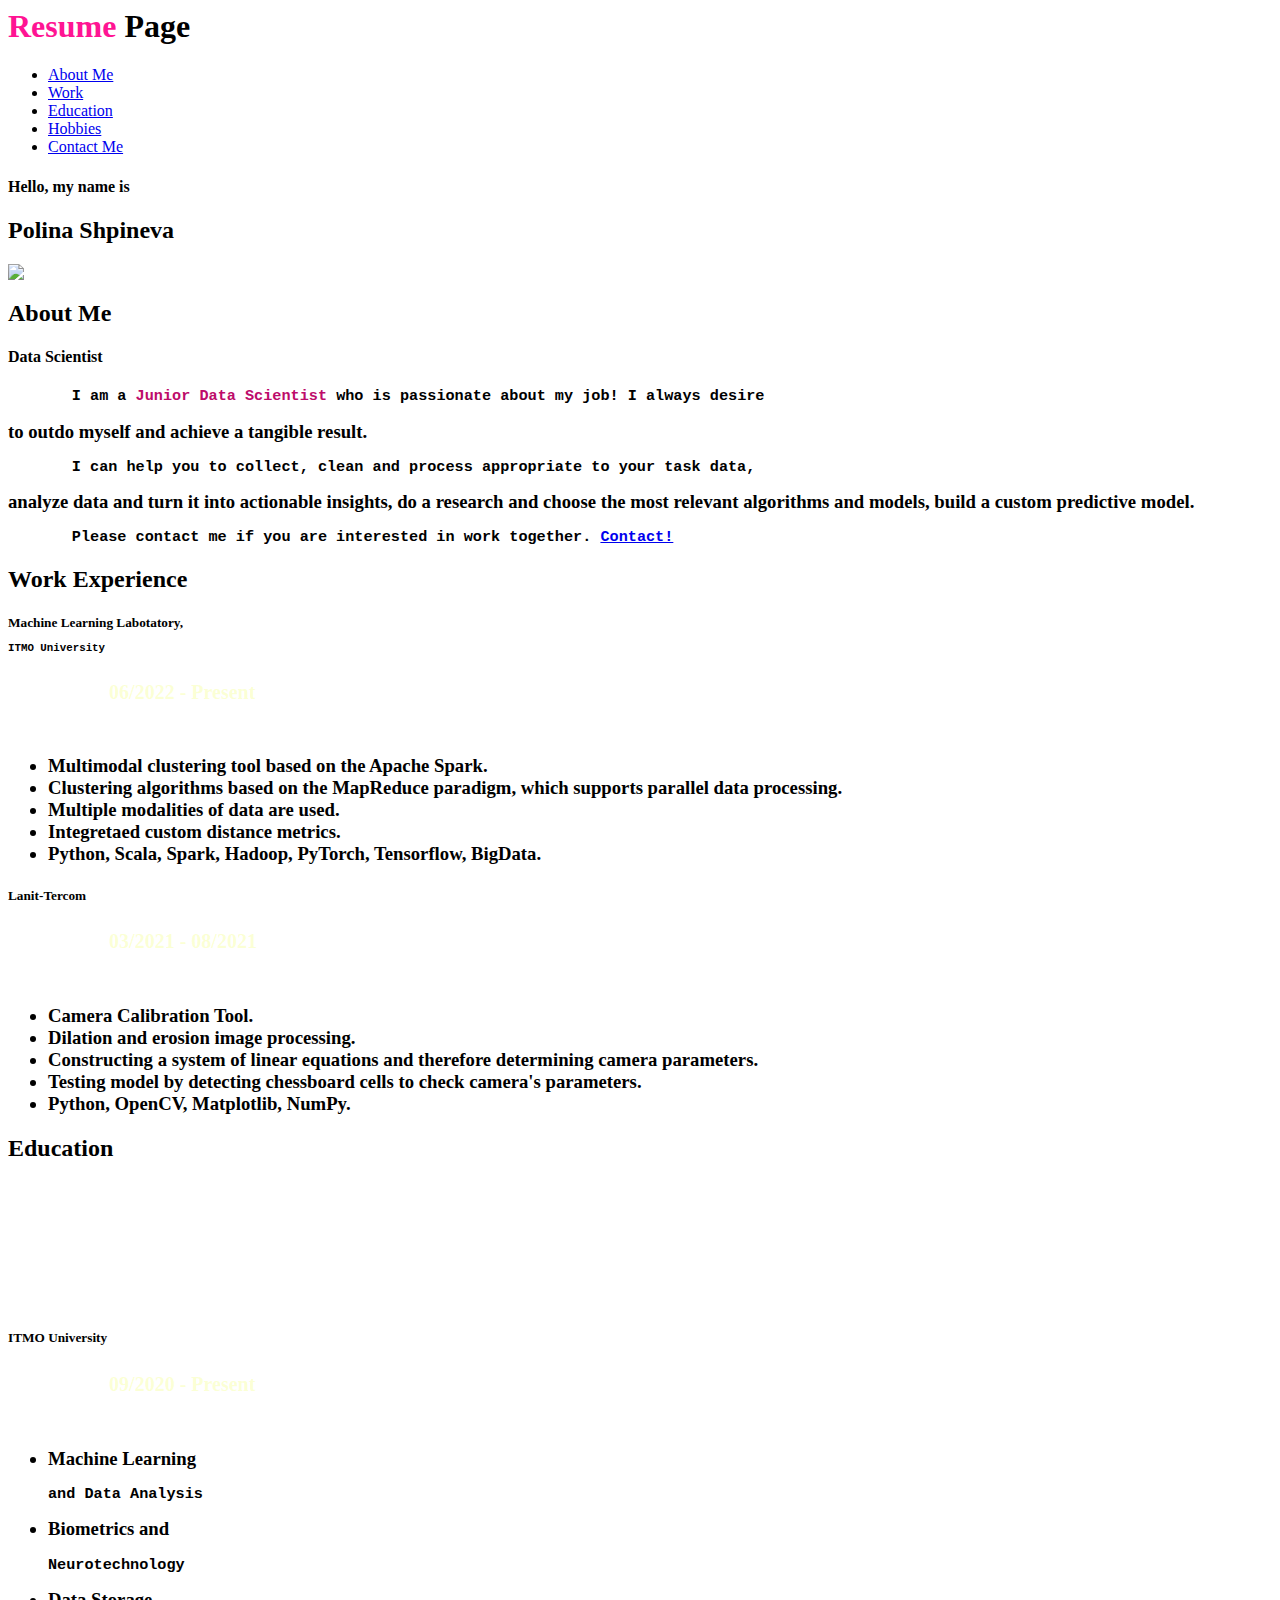
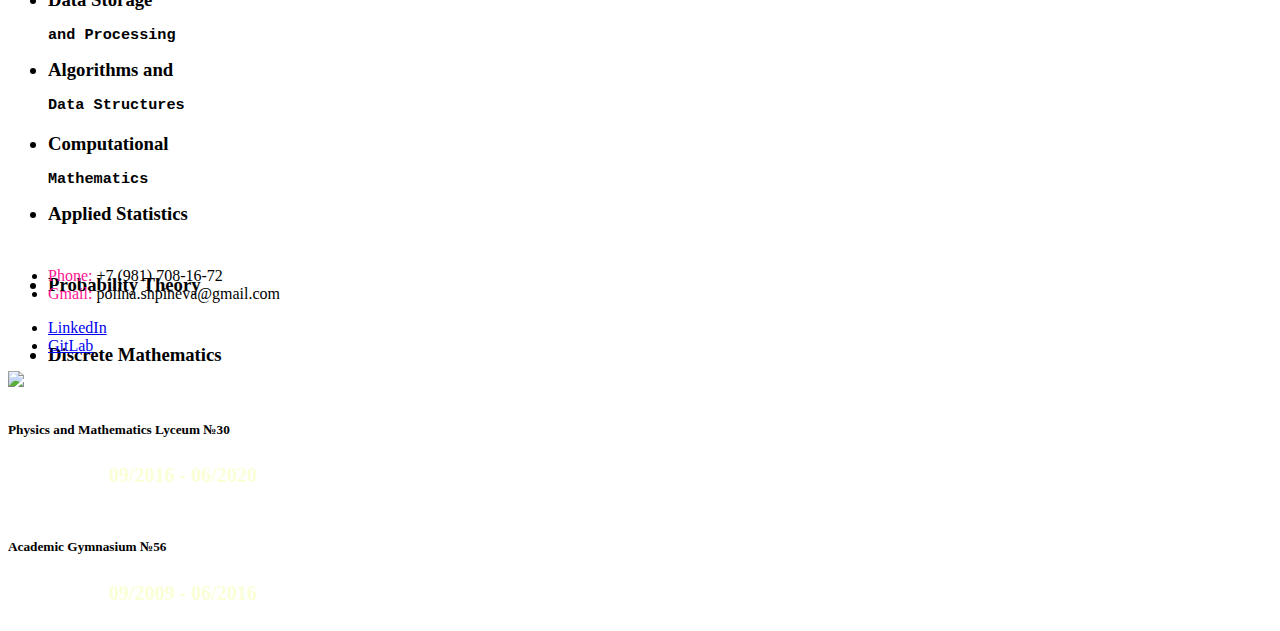
==== index.html @ 0da5f003 "Add files via upload" ====
<html>
    <head>
        <meta charset="UTF-8">
        <title>Webpage</title>
        <link rel="stylesheet" href="../web_page/style/style.css">
        <link rel="stylesheet" href="https://cdnjs.cloudflare.com/ajax/libs/font-awesome/6.2.0/css/all.min.css"
         integrity="sha512-xh6O/CkQoPOWDdYTDqeRdPCVd1SpvCA9XXcUnZS2FmJNp1coAFzvtCN9BmamE+4aHK8yyUHUSCcJHgXloTyT2A==" 
         crossorigin="anonymous" referrerpolicy="no-referrer" />

    </head>
    <body>
        <div class="menu">
            <nav>
                <h1 class="logo"><span style="color: deeppink;">Resume</span> Page</h1>
                <ul>
                    <li><a href="#about">About Me</a></li>
                    <li><a href="#work">Work</a></li>
                    <li><a href="#education">Education</a></li>
                    <li><a href="hobbies.html">Hobbies</a></li>
                    <li><a href="contacts.html">Contact Me</a></li>
                </ul>
            </nav>
            <div class="description">
                <h4>Hello, my name is</h4>
                <h2 class="name">Polina Shpineva</h2>
            </div>
            <div class="boxImg">
                <div class="imgWrap">
                    <img src = '../web_page/imgs/me.JPG'>
                </div>
            </div>
        </div>
        <section class="about" id="about">
            <div class="box">
                <h2 class="aboutMe">About Me</h2>
                <h4 class="ds">Data Scientist</h4>
                    <h3 class="textAbout">
                        <pre>       I am a <span style="color:rgb(189, 11, 106);">Junior Data Scientist</span> who is passionate about my job! I always desire</pre> 
                        to outdo myself and achieve a tangible result.
                        <pre>       I can help you to collect, clean and process appropriate to your task data,</pre>
                        analyze data and turn it into actionable insights,
                        do a research and choose the most relevant algorithms and models, 
                        build a custom predictive model.
                        <pre>       Please contact me if you are interested in work together. <a href="contacts.html" class="cont">Contact!</a></pre>                
                    </h3>
                
            </div>
            <div class="box2" id="work">
                <h2 class="myWorks">Work Experience</h2>
                <div>
                    <h5 class="firstComp">
                        Machine Learning Labotatory,
                        <pre>ITMO University</pre>
                    </h5>
                    <h4 style="color: rgba(237, 255, 34, 0.2); font-size: 20; padding-left: 8%; padding-bottom: 2%">
                        06/2022 - Present
                    </h4>
                    <h3 class="descr">
                        <ul> 
                            <li>Multimodal clustering tool based on the Apache Spark. </li>
                            <li>Clustering algorithms based on the MapReduce paradigm, which supports parallel data processing. </li>
                            <li>Multiple modalities of data are used. </li>
                            <li>Integretaed custom distance metrics. </li>
                            <li>Python, Scala, Spark, Hadoop, PyTorch, Tensorflow, BigData.</li>
                        </ul>
                    </h3>
                    <h5>Lanit-Tercom</h5>
                    <h4 style="color: rgba(237, 255, 34, 0.2); font-size: 20; padding-left: 8%; padding-bottom: 2%">
                        03/2021 - 08/2021
                    </h4>
                    <h3 class="descr">
                        <ul>
                            <li>Camera Calibration Tool.</li>
                            <li>Dilation and erosion image processing. </li>
                            <li>Constructing a system of linear equations and therefore determining camera parameters. </li>
                            <li>Testing model by detecting chessboard cells to check camera's parameters. </li>
                            <li>Python, OpenCV, Matplotlib, NumPy.</li>
                        </ul>
                    </h3>
                </div>  
            </div>
            <div class="box3" id="education">
                <h2 class="education">Education</h2>
                <div style="padding-top: 10%">
                    <h5 class="firstEduc">
                        ITMO University
                    </h5>
                    <h4 style="color: rgba(237, 255, 34, 0.2); font-size: 20; padding-left: 8%; padding-bottom: 2%">
                        09/2020 - Present
                    </h4>
                    <h3 class="descr">
                        <ul>
                            <li>Machine Learning 
                                <pre>and Data Analysis</pre></li>                       
                            <li>Biometrics and 
                                <pre>Neurotechnology</pre></li>                           
                            <li>Data Storage 
                                <pre>and Processing</pre></li>                      
                            <li>Algorithms and 
                                <pre>Data Structures</pre></li>
                        </ul>
                        <ul class = "list">
                            <li>Computational <pre>Mathematics</pre></li>
                            <li>Applied Statistics<pre> </pre></li>
                            <li>Probability Theory<pre> </pre></li>
                            <li>Discrete Mathematics<pre> </pre></li>
                        </ul>
                    </h3>
                    <h5>Physics and Mathematics Lyceum №30</h5>
                    <h4 style="color: rgba(237, 255, 34, 0.2); font-size: 20; padding-left: 8%; padding-bottom: 2%">
                        09/2016 - 06/2020
                    </h4>
                    <h5>Academic Gymnasium №56</h5>
                    <h4 style="color: rgba(237, 255, 34, 0.2); font-size: 20; padding-left: 8%; padding-bottom: 2%; margin-bottom:-30%;">
                        09/2009 - 06/2016
                    </h4>

                </div>
            </div>
            
        </section>
        <section class="contacts">
            <div class="contSpace">
                <nav>
                    <ul>
                        <li><span style="color:deeppink">Phone:</span>  +7 (981) 708-16-72 </li>
                        <li><span style="color:deeppink">Gmail:</span>  polina.shpineva@gmail.com</li>
                    </ul>
                    <ul class="links">
                        <li><a href="https://www.linkedin.com/in/polina-shpineva-795525240/" target="_blank">LinkedIn</a></li>
                        <li><a href="https://gitlab.com/polina.shpineva" target="_blank">GitLab</a></li>
                    </ul>
                </nav>
            </div>
        </section>
        <div class="toTop">
            <a href="#"><img src="../web_page/imgs/Arrow-down.svg"></a>
        </div>
        
    </body>
</html>
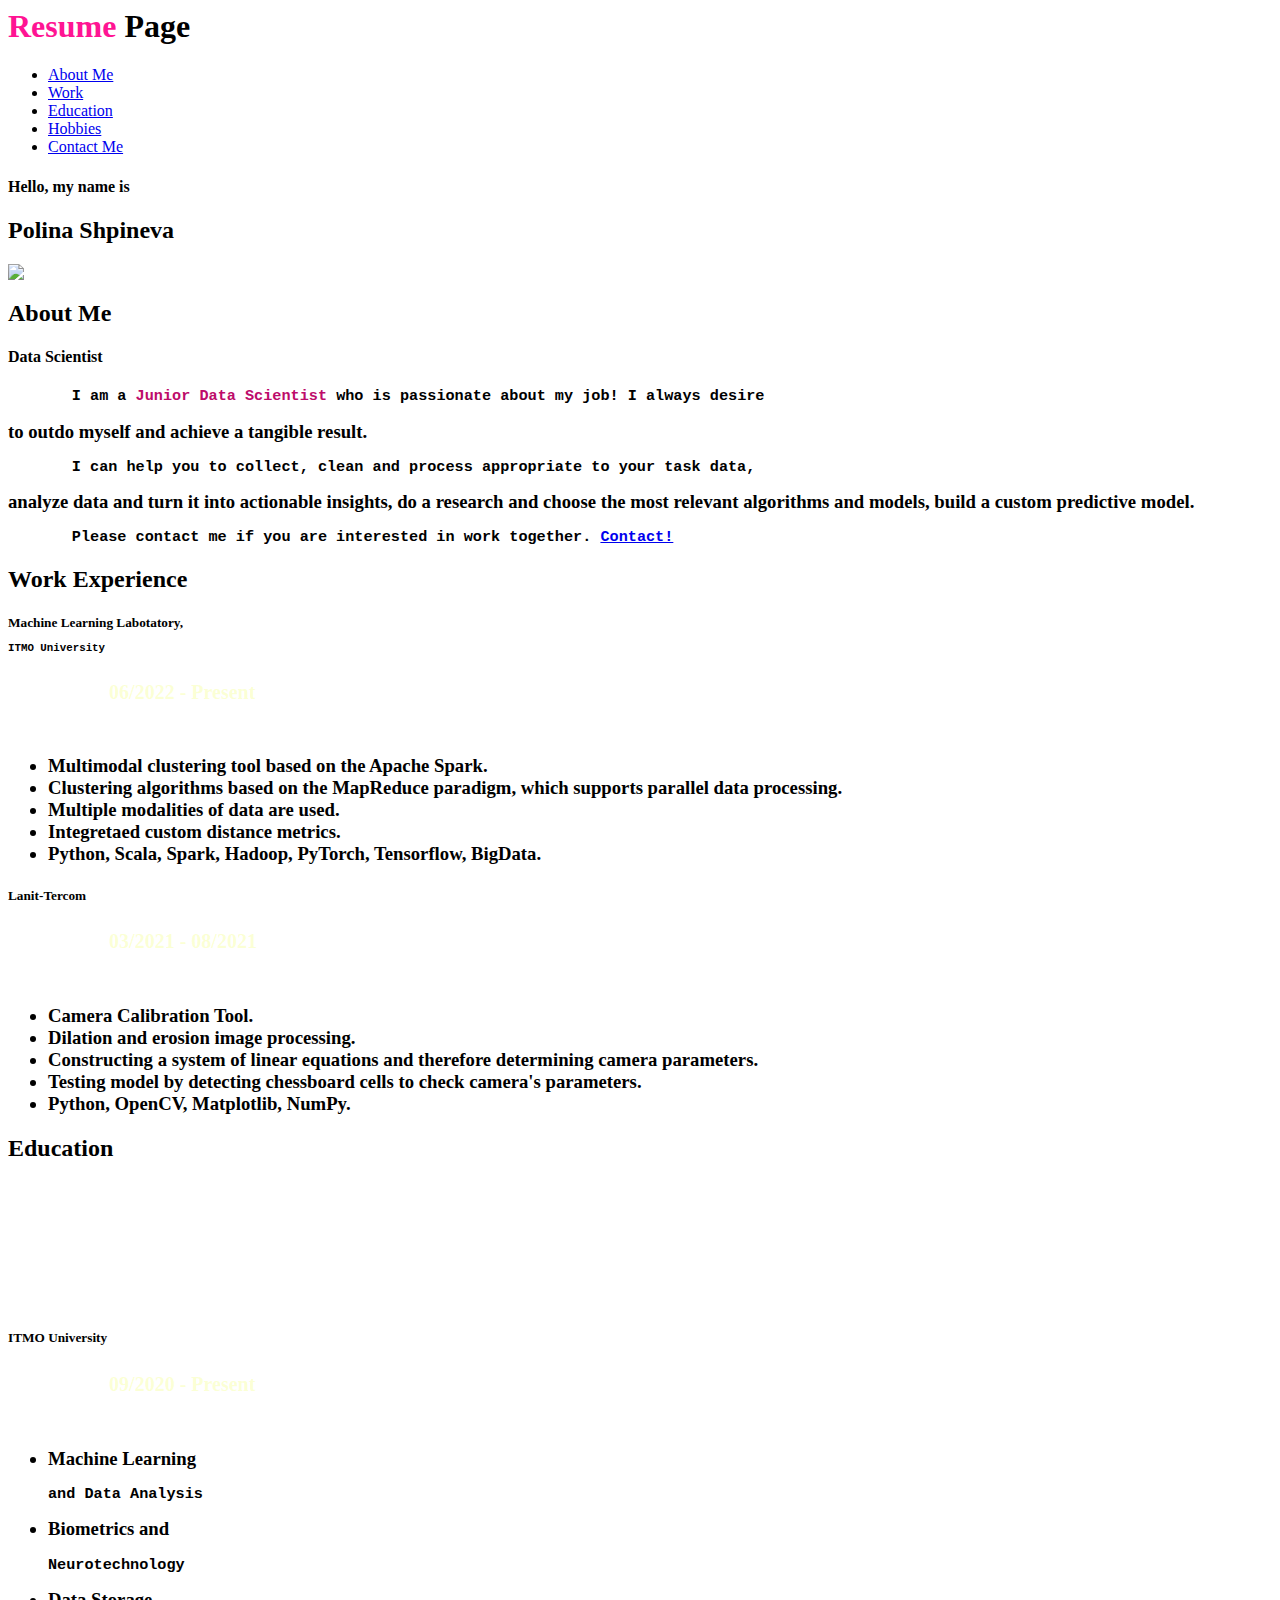
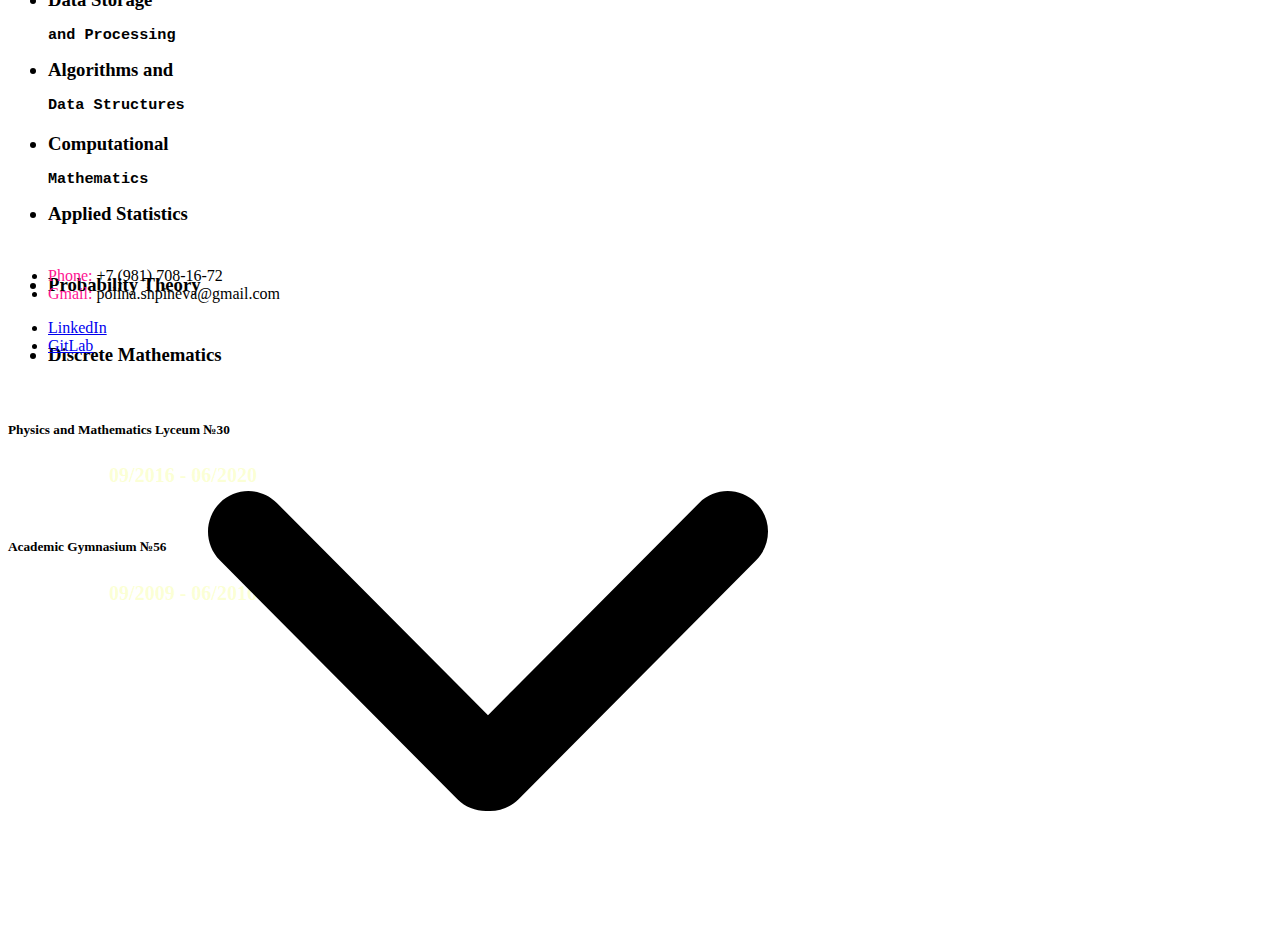
==== commit 4cd87af2: "Update index.html" ====
--- a/index.html
+++ b/index.html
@@ -2,7 +2,7 @@
     <head>
         <meta charset="UTF-8">
         <title>Webpage</title>
-        <link rel="stylesheet" href="../web_page/style/style.css">
+        <link rel="stylesheet" href="../style/style.css">
         <link rel="stylesheet" href="https://cdnjs.cloudflare.com/ajax/libs/font-awesome/6.2.0/css/all.min.css"
          integrity="sha512-xh6O/CkQoPOWDdYTDqeRdPCVd1SpvCA9XXcUnZS2FmJNp1coAFzvtCN9BmamE+4aHK8yyUHUSCcJHgXloTyT2A==" 
          crossorigin="anonymous" referrerpolicy="no-referrer" />
@@ -134,8 +134,8 @@
             </div>
         </section>
         <div class="toTop">
-            <a href="#"><img src="../web_page/imgs/Arrow-down.svg"></a>
+            <a href="#"><img src="../imgs/Arrow-down.svg"></a>
         </div>
         
     </body>
-</html>+</html>
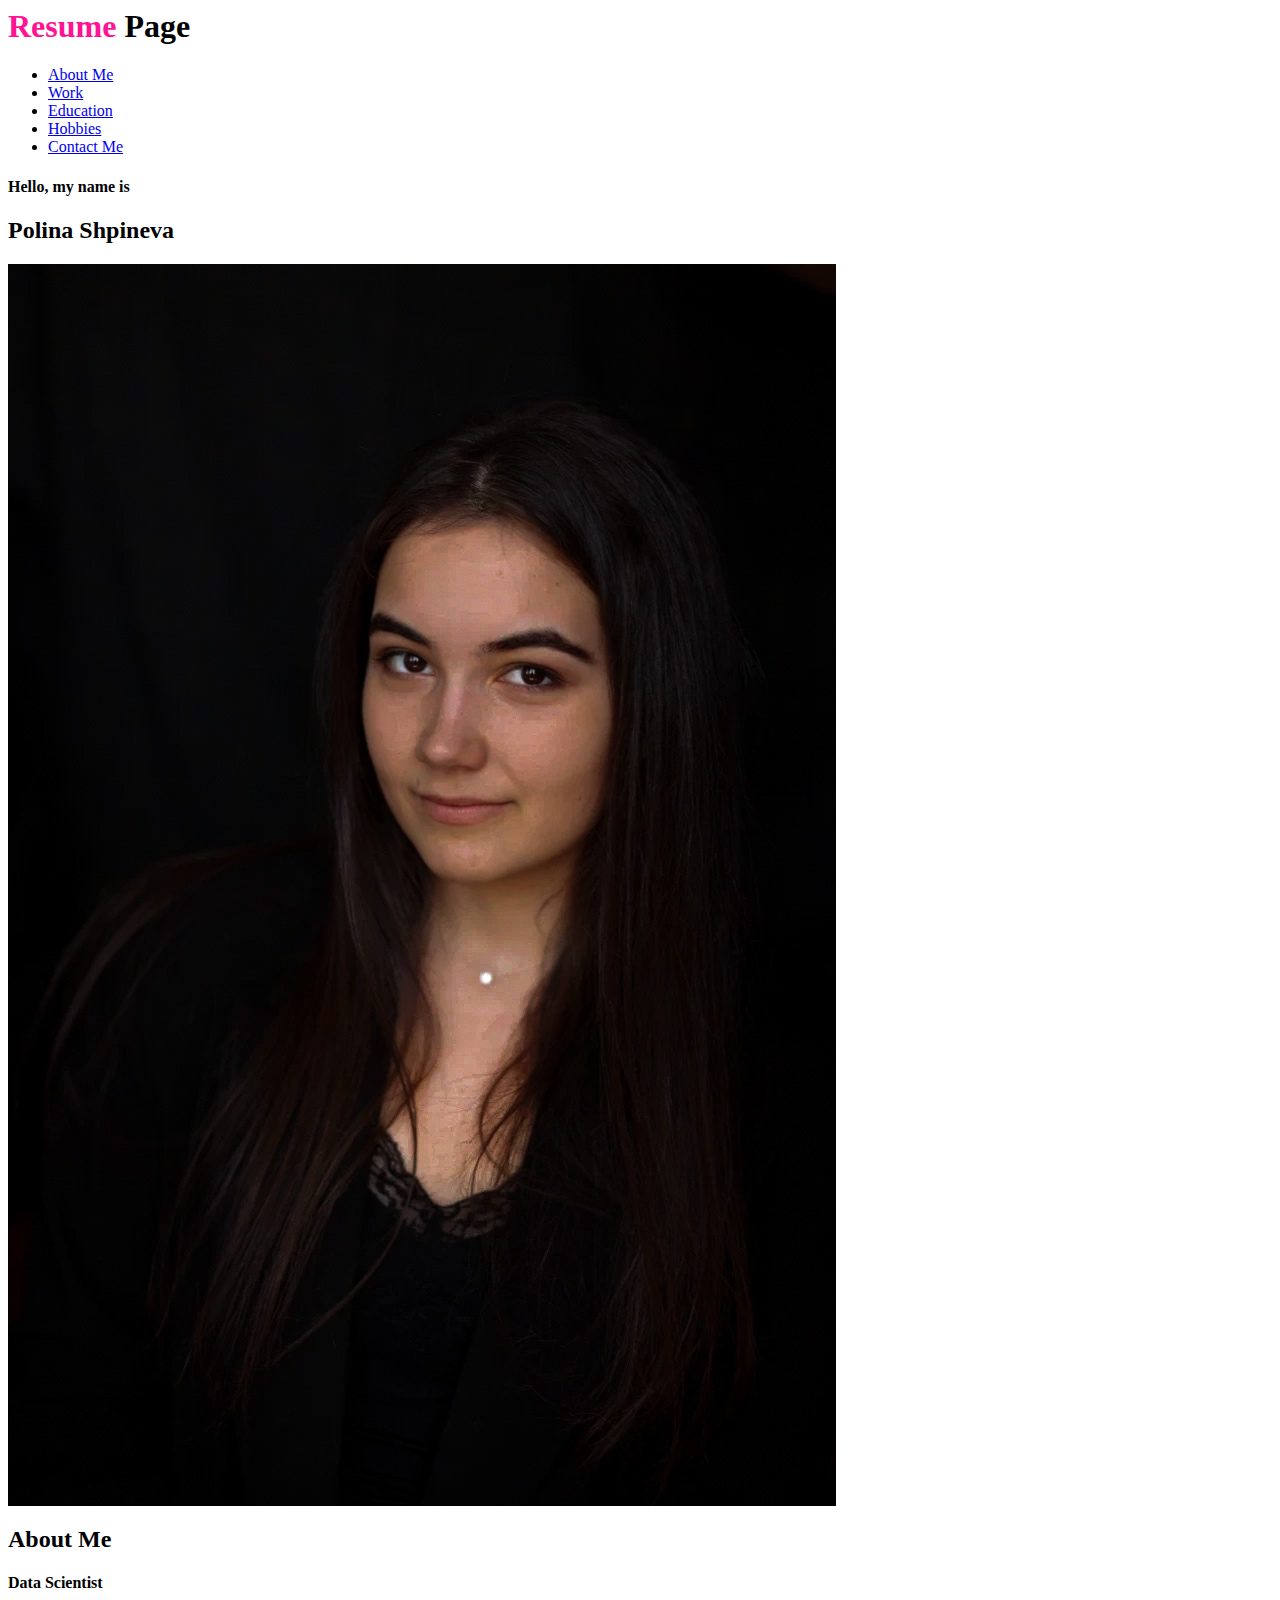
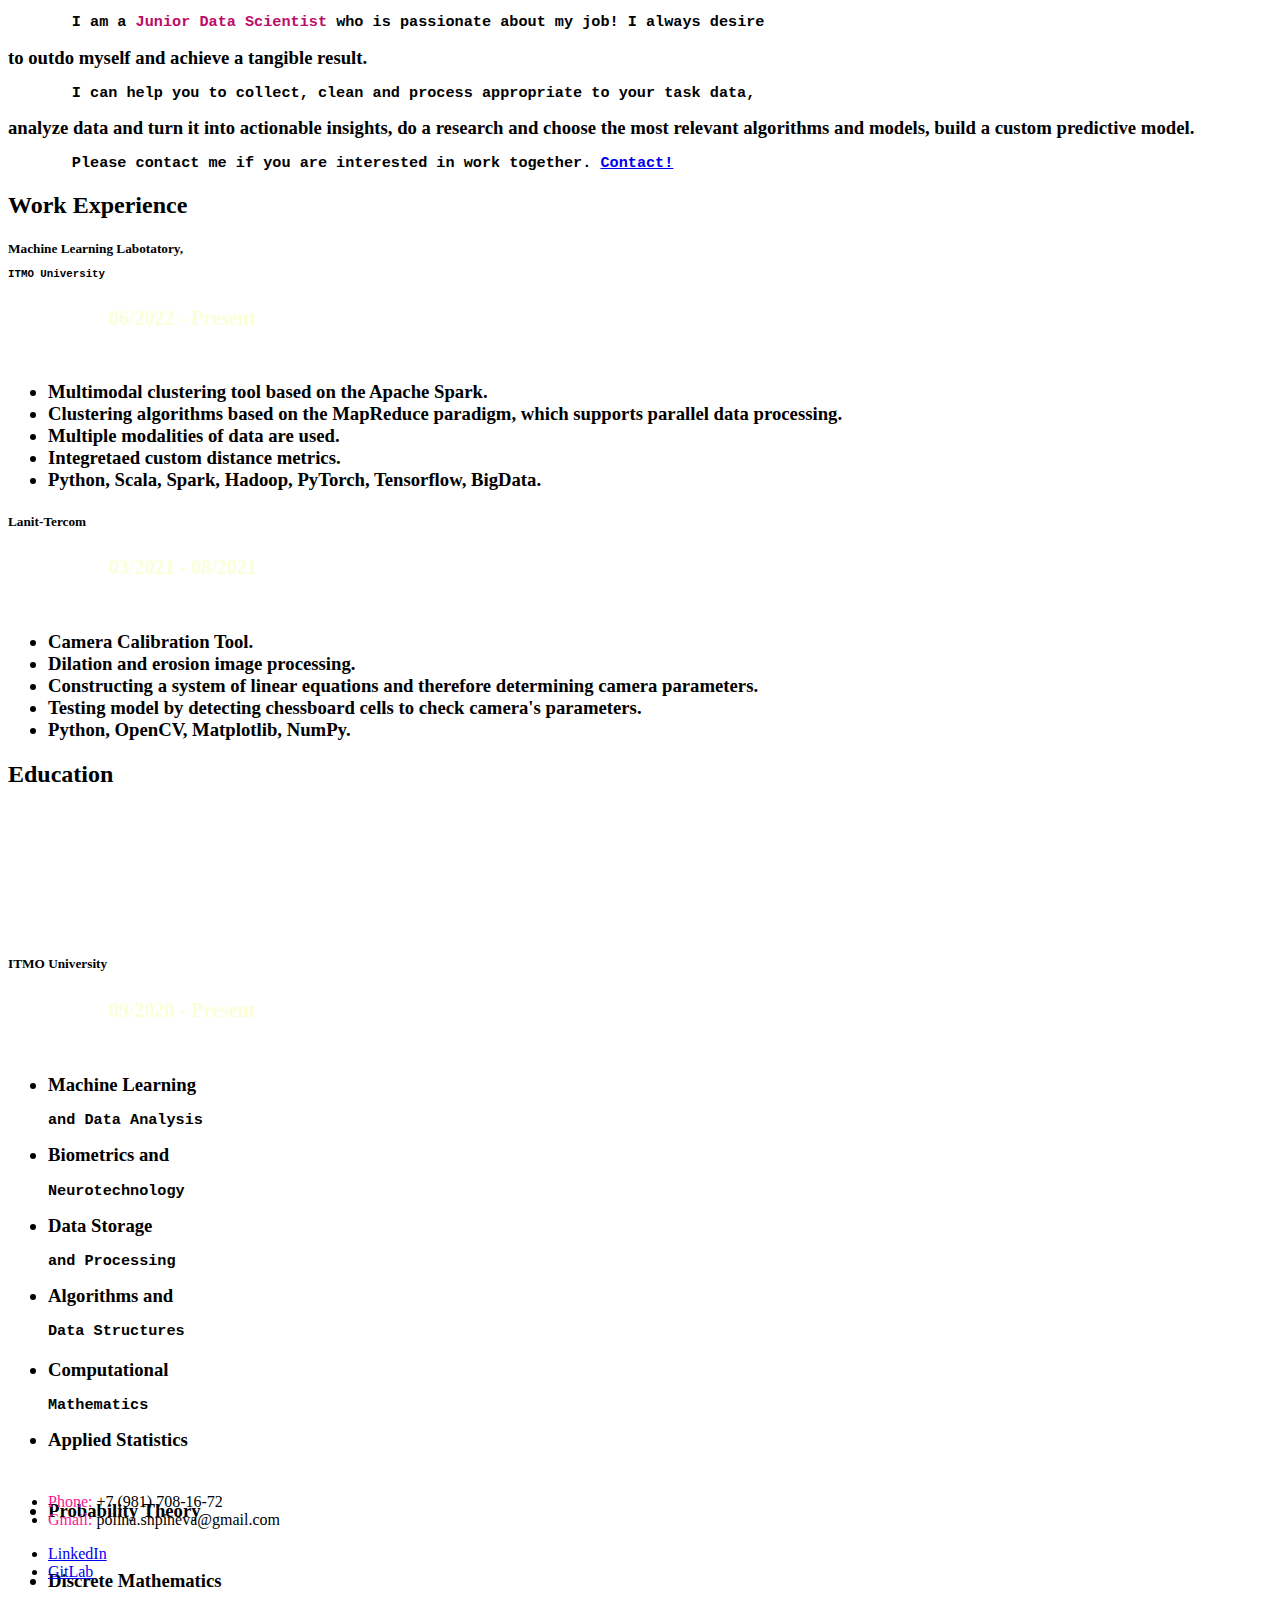
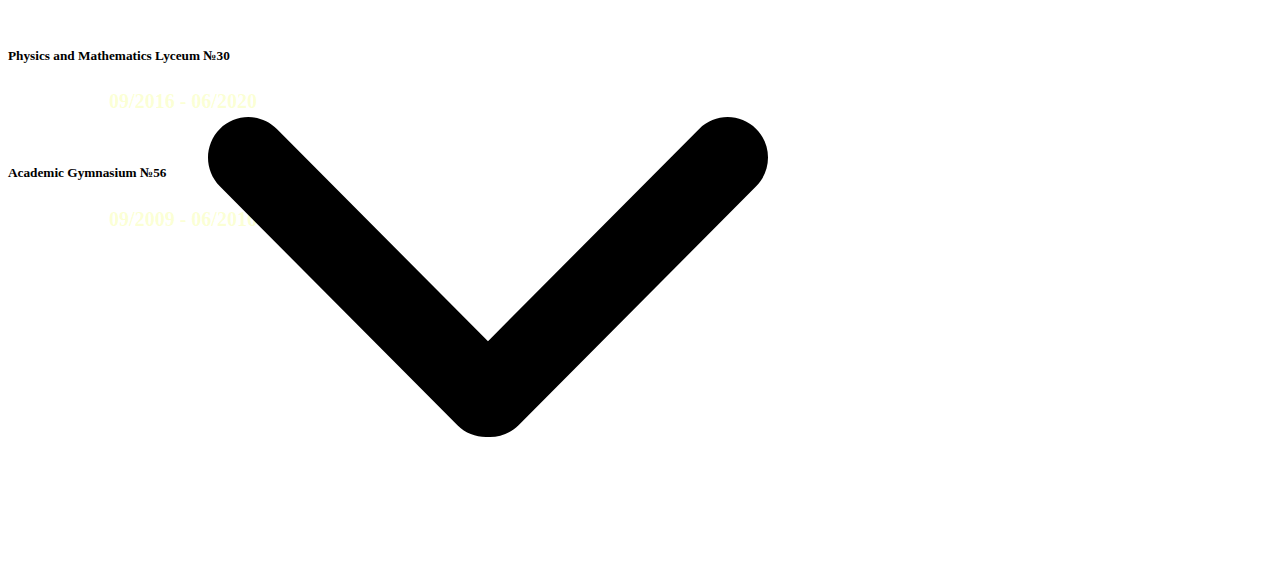
==== commit ce80bfe9: "Update index.html" ====
--- a/index.html
+++ b/index.html
@@ -26,7 +26,7 @@
             </div>
             <div class="boxImg">
                 <div class="imgWrap">
-                    <img src = '../web_page/imgs/me.JPG'>
+                    <img src = '../imgs/me.JPG'>
                 </div>
             </div>
         </div>
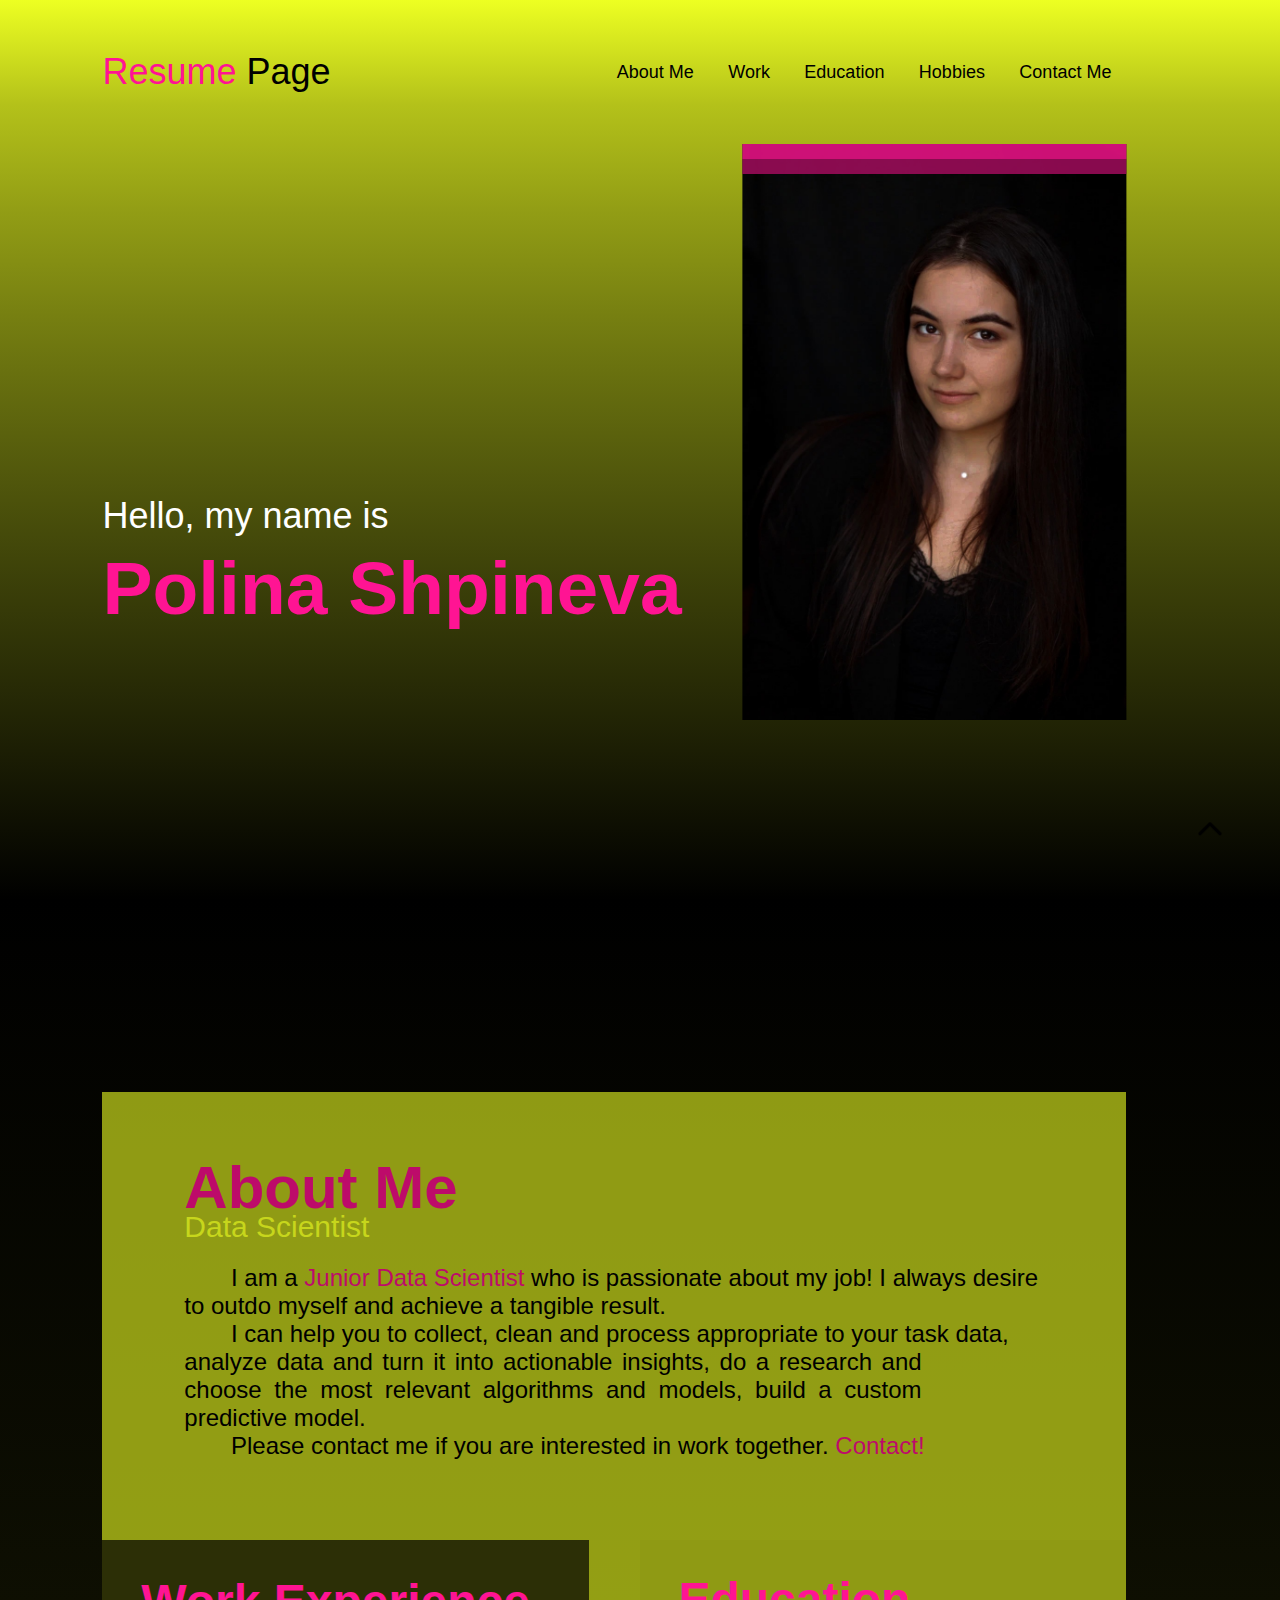
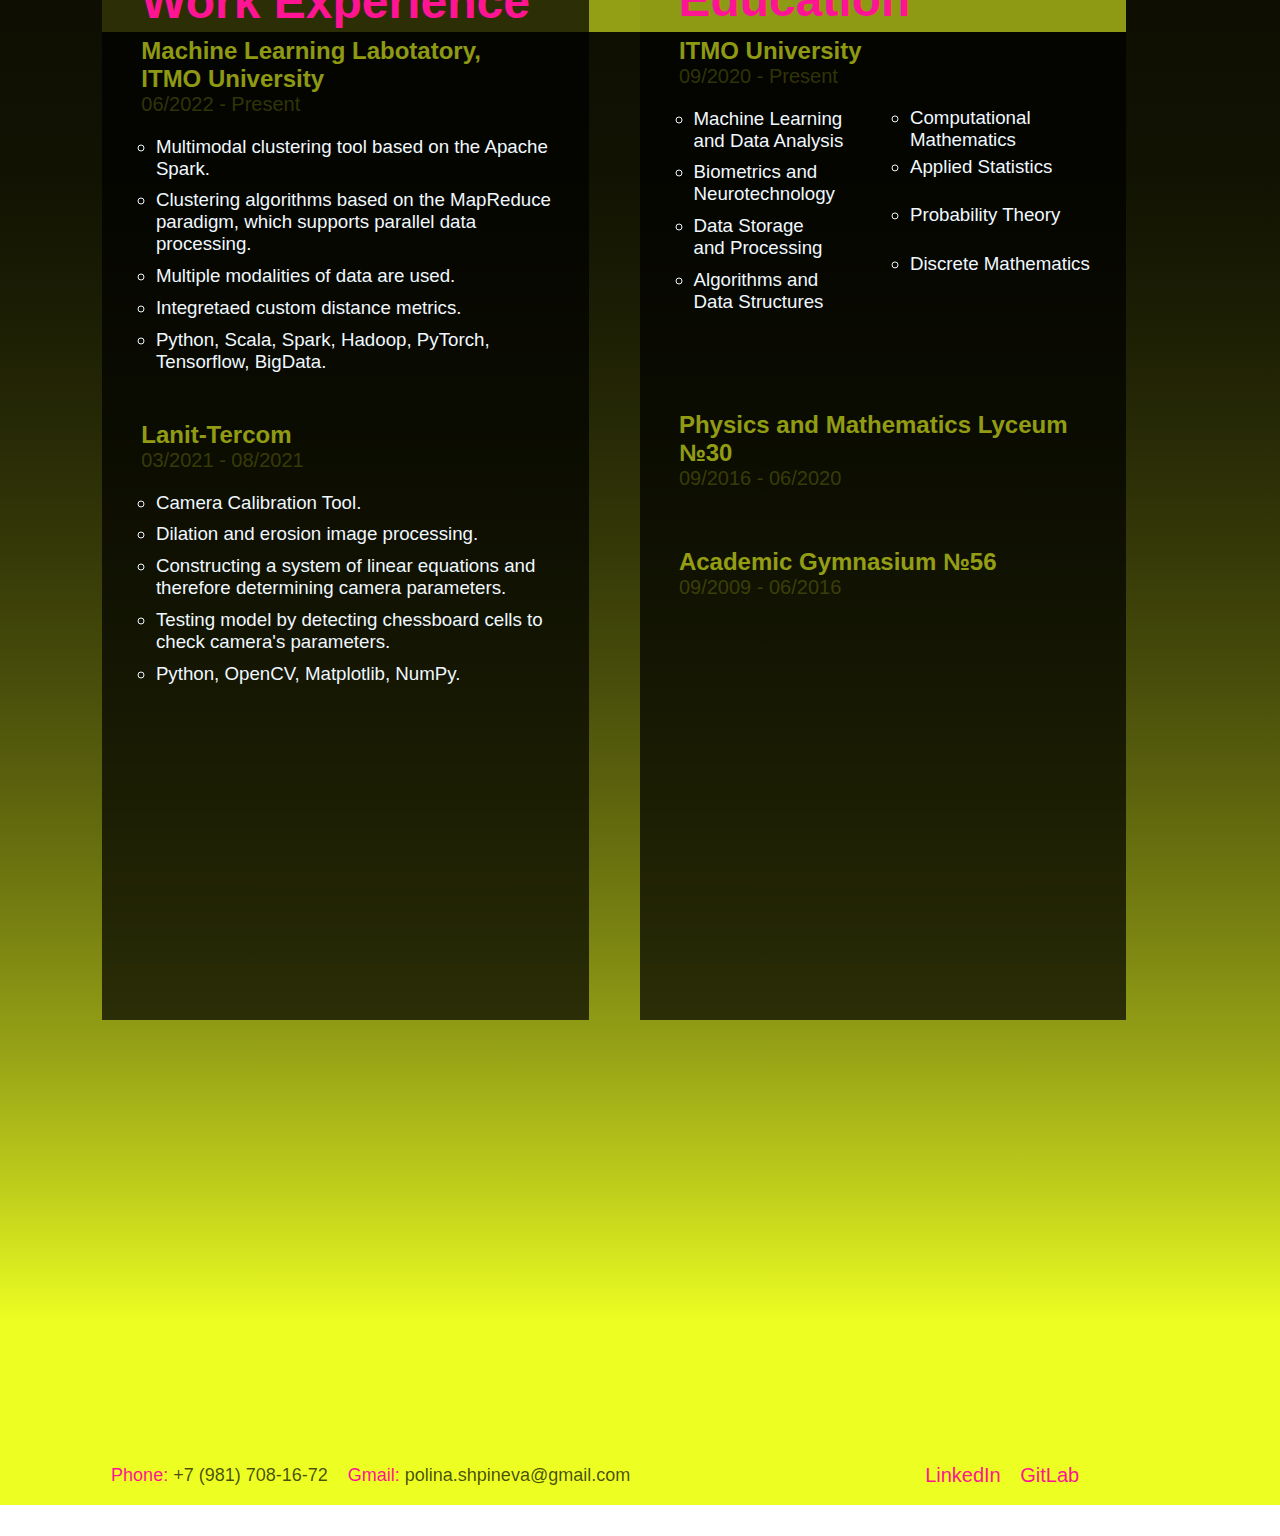
==== commit 0e01ca02: "Update index.html" ====
--- a/index.html
+++ b/index.html
@@ -2,7 +2,7 @@
     <head>
         <meta charset="UTF-8">
         <title>Webpage</title>
-        <link rel="stylesheet" href="../style/style.css">
+        <link rel="stylesheet" href="../style/Style.css">
         <link rel="stylesheet" href="https://cdnjs.cloudflare.com/ajax/libs/font-awesome/6.2.0/css/all.min.css"
          integrity="sha512-xh6O/CkQoPOWDdYTDqeRdPCVd1SpvCA9XXcUnZS2FmJNp1coAFzvtCN9BmamE+4aHK8yyUHUSCcJHgXloTyT2A==" 
          crossorigin="anonymous" referrerpolicy="no-referrer" />
--- a/style/Style.css
+++ b/style/Style.css
@@ -0,0 +1,270 @@
+* {
+    margin: 0;
+    padding: 0;
+    font-family: 'Josefin Sans', sans-serif;
+    box-sizing: border-box;
+}
+
+body {
+    overflow: scroll;
+    overflow-x: hidden;
+}
+
+.menu {
+    width: 100%;
+    height: 100vh;
+    position: relative;
+    overflow: hidden;
+    overflow-x: hidden;
+    
+    background: linear-gradient( rgb(237, 255, 34), 35%, black);
+    background-size: cover;
+}
+
+nav {
+    display: flex;
+    align-items: center;
+    justify-content: space-between;
+    padding: 4% 12% 4% 8%;
+}
+
+nav ul li {
+    display: inline;
+    color:black;
+    padding-left: 15px;
+    padding-right: 15px;
+}
+
+nav ul li a {
+    text-decoration: none;
+    color: black;
+    font-size: large;
+}
+
+nav ul li a:hover {
+    color:deeppink; 
+    text-shadow:deeppink 1px 0px 40px;
+    transition: 0.3s;
+}
+
+.logo {
+    /*cursor: pointer;*/
+    color: black;
+    font-size: 36px;
+    font-weight:lighter;
+}
+.name {
+    margin: 8px 0px 8px;
+}
+
+.description {
+    font-weight:lighter;
+    color:white;
+    position:absolute;
+    top: 55%;
+    left: 8%;
+    /*transform: translateY(-50%);*/
+
+}
+
+h2 {
+    font-size: 75px;
+    color: deeppink;
+}
+
+h4 {
+    font-size: 36px;
+    font-weight:300;
+}
+h5 {
+    font-size: 24px;
+    color: rgba(237, 255, 34, 0.6);
+    padding: 10% 0% 0% 8%;
+    
+}
+
+.about li {
+    list-style-type: circle;
+    list-style-position: outside;
+    font-weight: 300;
+    padding-left: 0%;
+    padding-top: 2%;
+    padding-right: 6%;
+    margin-left: 11%;
+}
+
+
+
+.boxImg {
+    width: 30%;
+    float: right;
+    transform: translateX(-40%);
+}
+.menu img {
+    height:auto;
+    width: 100%;
+    display: block;
+}
+
+.imgWrap {
+    position:relative;
+}
+
+.imgWrap:after{
+    content:"";
+    position:absolute;
+    top:0; bottom:0; left:0; right:0;
+    opacity:0.8;
+    border-top: 30px ridge deeppink;
+}
+.about {
+    width: 100%;
+    height: 225vh;
+    position: flex;
+    background: linear-gradient(black, 80%, rgb(237, 255, 34) );
+    background-size: cover;
+}
+/*
+.sec {
+    width: 100%;
+    height: 200vh;
+    position: relative;
+    background: linear-gradient(rgb(237, 255, 34), 40%, black );
+    background-size: cover;
+}*/
+
+.box {
+    position:absolute;
+    width: 80%;
+    height: 60vh;
+    background: rgba(237, 255, 34, 0.6);
+    margin-left: 8%;
+    margin-top: 15%;
+}
+
+.ds {
+    font-size: 30px;
+    font-weight:300;
+    color: rgba(237, 255, 34, 0.6);
+    padding: 11.5% 0% 0% 8%;
+}
+
+.textAbout {
+    color: black;
+    padding: 2% 20% 10% 8%;
+    font-weight: 300;
+    font-size: 24px;
+    text-align: justify;
+    
+}
+
+.cont {
+    color:rgb(189, 11, 106);
+    text-decoration: none;
+}
+.cont:hover {
+    text-shadow:deeppink 1px 0px 40px;
+    transition: 0.3s;
+}
+
+.aboutMe { 
+    padding-left: 8%; 
+    position:absolute;
+    margin-top: 6%;
+    font-size: 60px;
+    color: rgb(189, 11, 106);
+}
+.myWorks {
+    padding-left: 8%; 
+    position:absolute;
+    margin-top: 7%;
+    font-size: 48px;
+}
+.education { 
+    padding-left: 3%; 
+    position:absolute;
+    margin-top: 2.5%;
+    font-size: 48px;
+}
+
+.descr {
+    color: aliceblue;
+}
+
+.box2 {
+    position:absolute;
+    width: 38%;
+    height: 120vh;
+    background: rgba(0, 0, 0, 0.7);
+    margin-left: 8%;
+    margin-top: 50%;
+}
+
+.box3 {
+    float: right;
+    width: 38%;
+    height: 120vh;
+    background: rgba(0, 0, 0, 0.7);
+    margin-right: 12%;
+    margin-top: 50%;
+}
+.firstComp {
+    padding-top:20%;
+}
+
+.descr ul.list {
+    padding-left: 50%;
+    transform: translateY(-108%);
+    margin-bottom: -30%;
+}
+
+.contacts {
+    width: 100%;
+    height: 20vh;
+    background-color:rgb(237, 255, 34);
+    position:relative;
+    background-size: cover;
+    align-items: center;
+    align-content: center;
+
+}
+.contSpace {
+    position:absolute;
+    width: 96%;
+    height: 0vh;
+    background: rgba(237, 255, 34, 0.6);
+    margin-left: 1%;
+    margin-top: 0%;
+    /*justify-content: space-between;*/
+}
+
+
+.contacts li {
+    display: inline;
+    color:rgba(0, 0, 0, 0.7);
+    font-size: 18;
+    padding-left: 0%;
+    
+}
+.contacts ul.links li a{
+    color:deeppink;
+    font-size: 20;
+}
+
+.toTop img {
+    position: fixed;
+    right: 50px;
+    bottom: 60px;
+    height:auto;
+    width: 40px;
+    display: block;
+    transform: rotate(180deg);
+}
+.toTop img:hover {
+    transform: scale(1.4) rotate(180deg);
+    transition: 0.3s;
+}
+
+
+
+
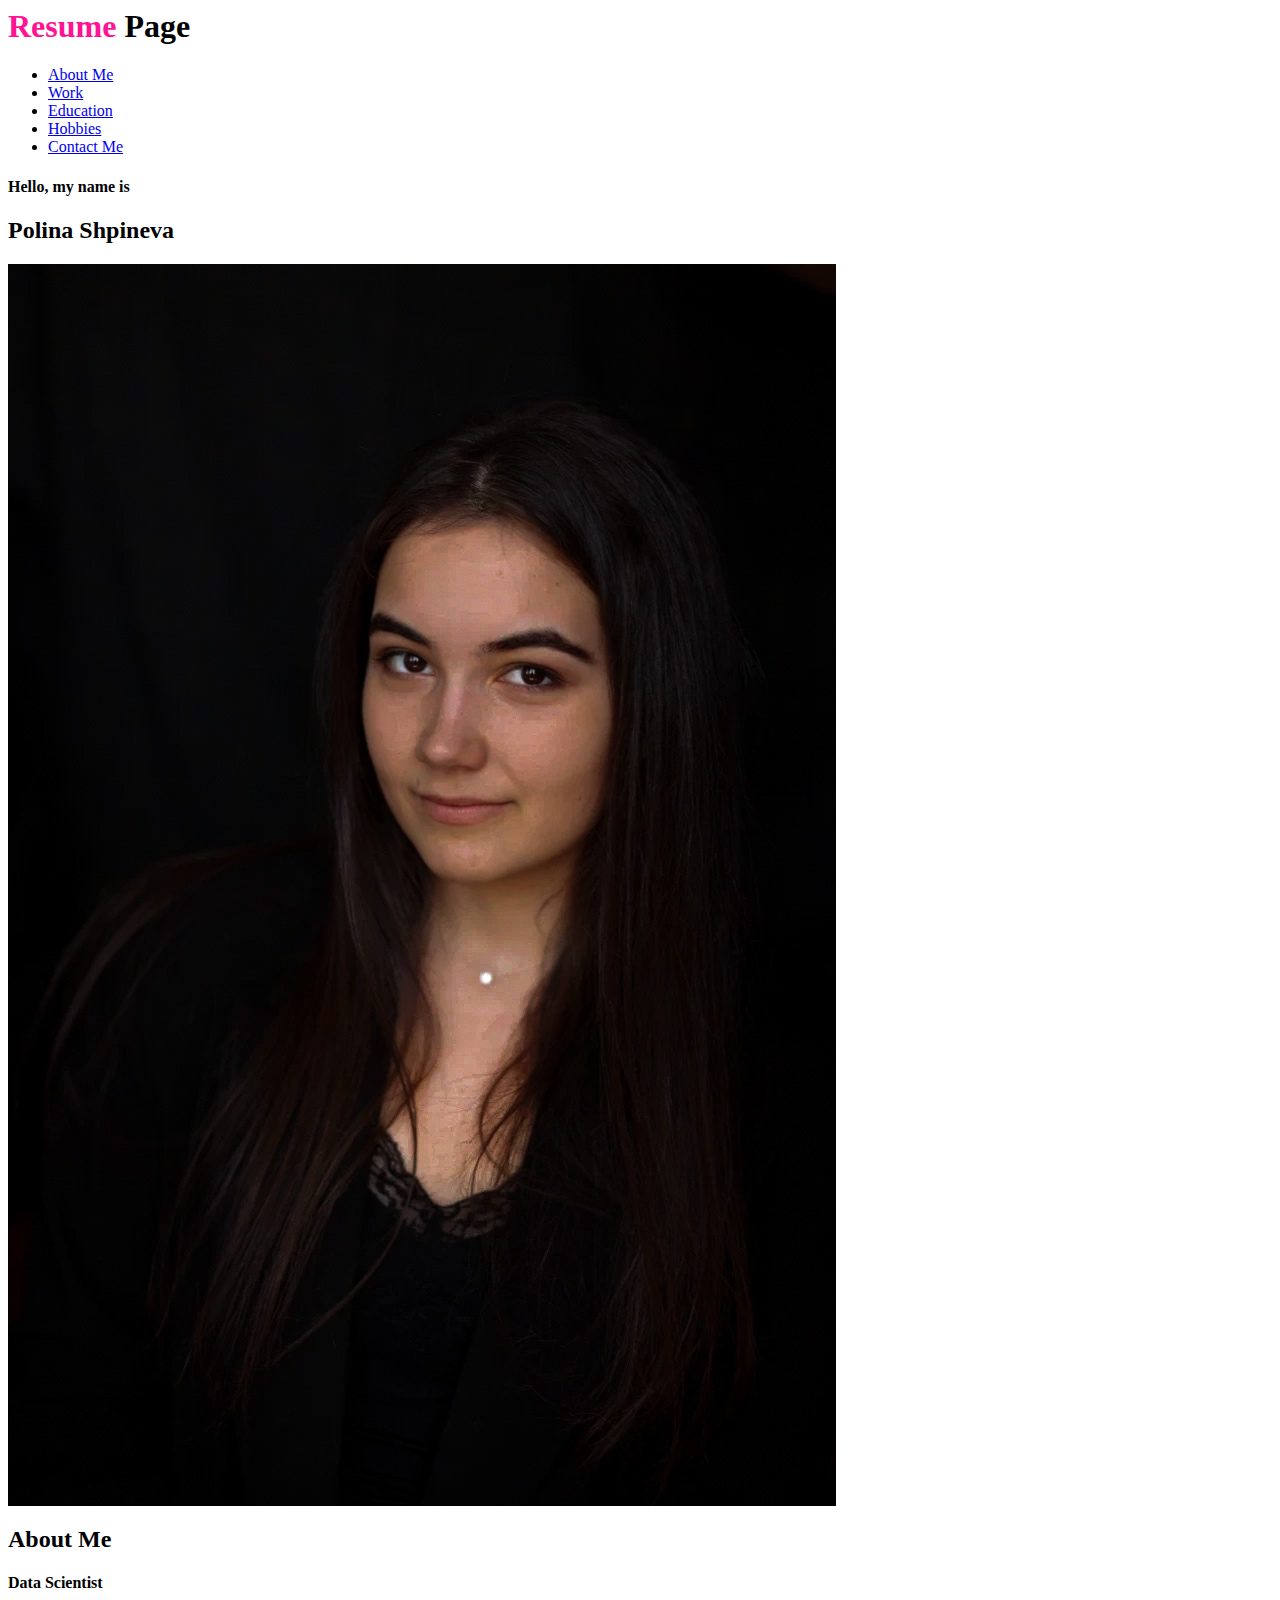
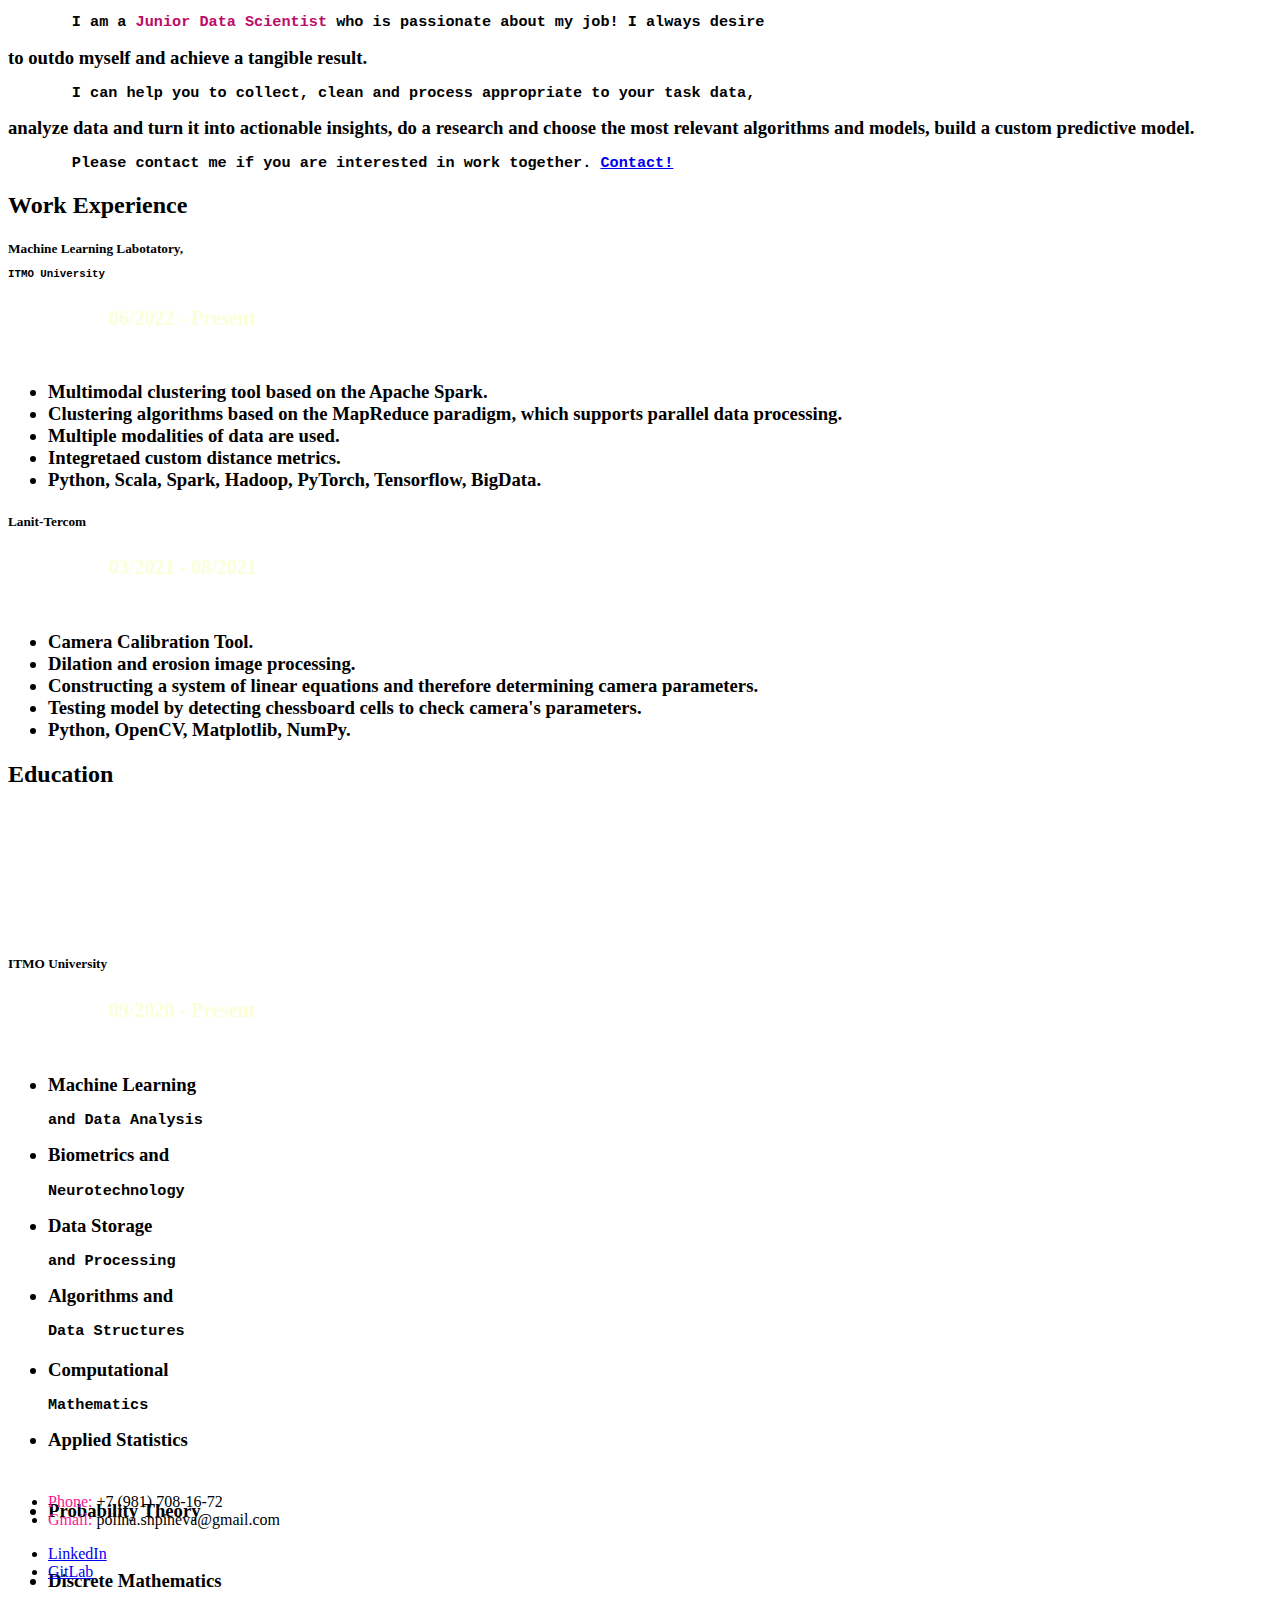
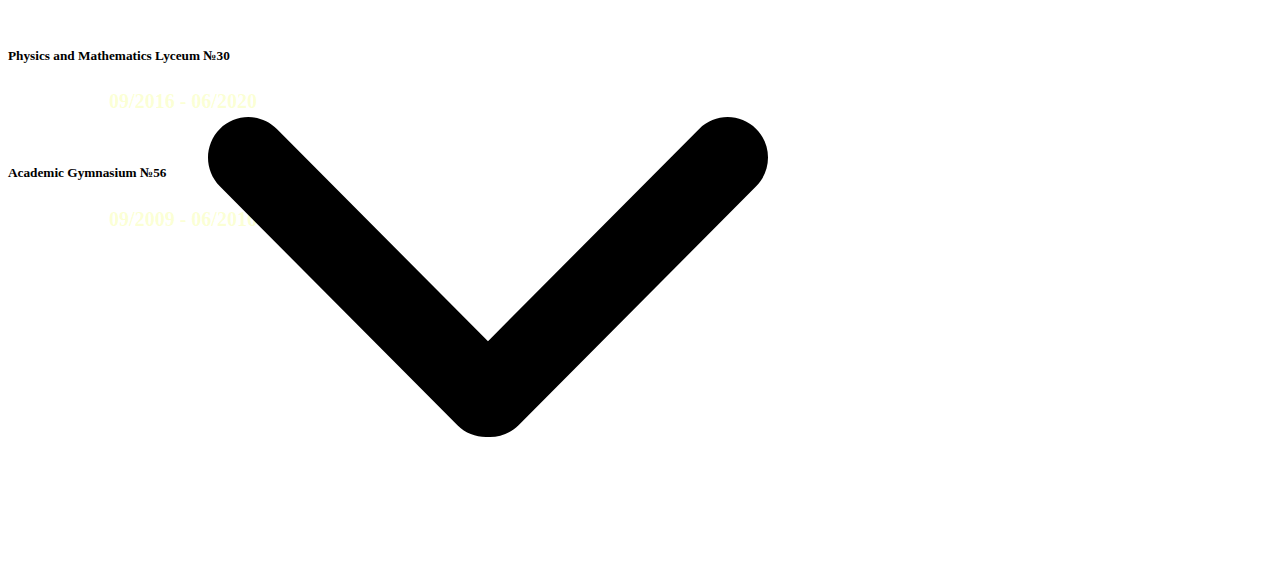
==== commit 949b3651: "Update index.html" ====
--- a/index.html
+++ b/index.html
@@ -2,7 +2,7 @@
     <head>
         <meta charset="UTF-8">
         <title>Webpage</title>
-        <link rel="stylesheet" href="../style/Style.css">
+        <link rel="stylesheet" href="./style/style.css">
         <link rel="stylesheet" href="https://cdnjs.cloudflare.com/ajax/libs/font-awesome/6.2.0/css/all.min.css"
          integrity="sha512-xh6O/CkQoPOWDdYTDqeRdPCVd1SpvCA9XXcUnZS2FmJNp1coAFzvtCN9BmamE+4aHK8yyUHUSCcJHgXloTyT2A==" 
          crossorigin="anonymous" referrerpolicy="no-referrer" />
@@ -26,7 +26,7 @@
             </div>
             <div class="boxImg">
                 <div class="imgWrap">
-                    <img src = '../imgs/me.JPG'>
+                    <img src = './imgs/me.JPG'>
                 </div>
             </div>
         </div>
@@ -134,7 +134,7 @@
             </div>
         </section>
         <div class="toTop">
-            <a href="#"><img src="../imgs/Arrow-down.svg"></a>
+            <a href="#"><img src="./imgs/Arrow-down.svg"></a>
         </div>
         
     </body>
